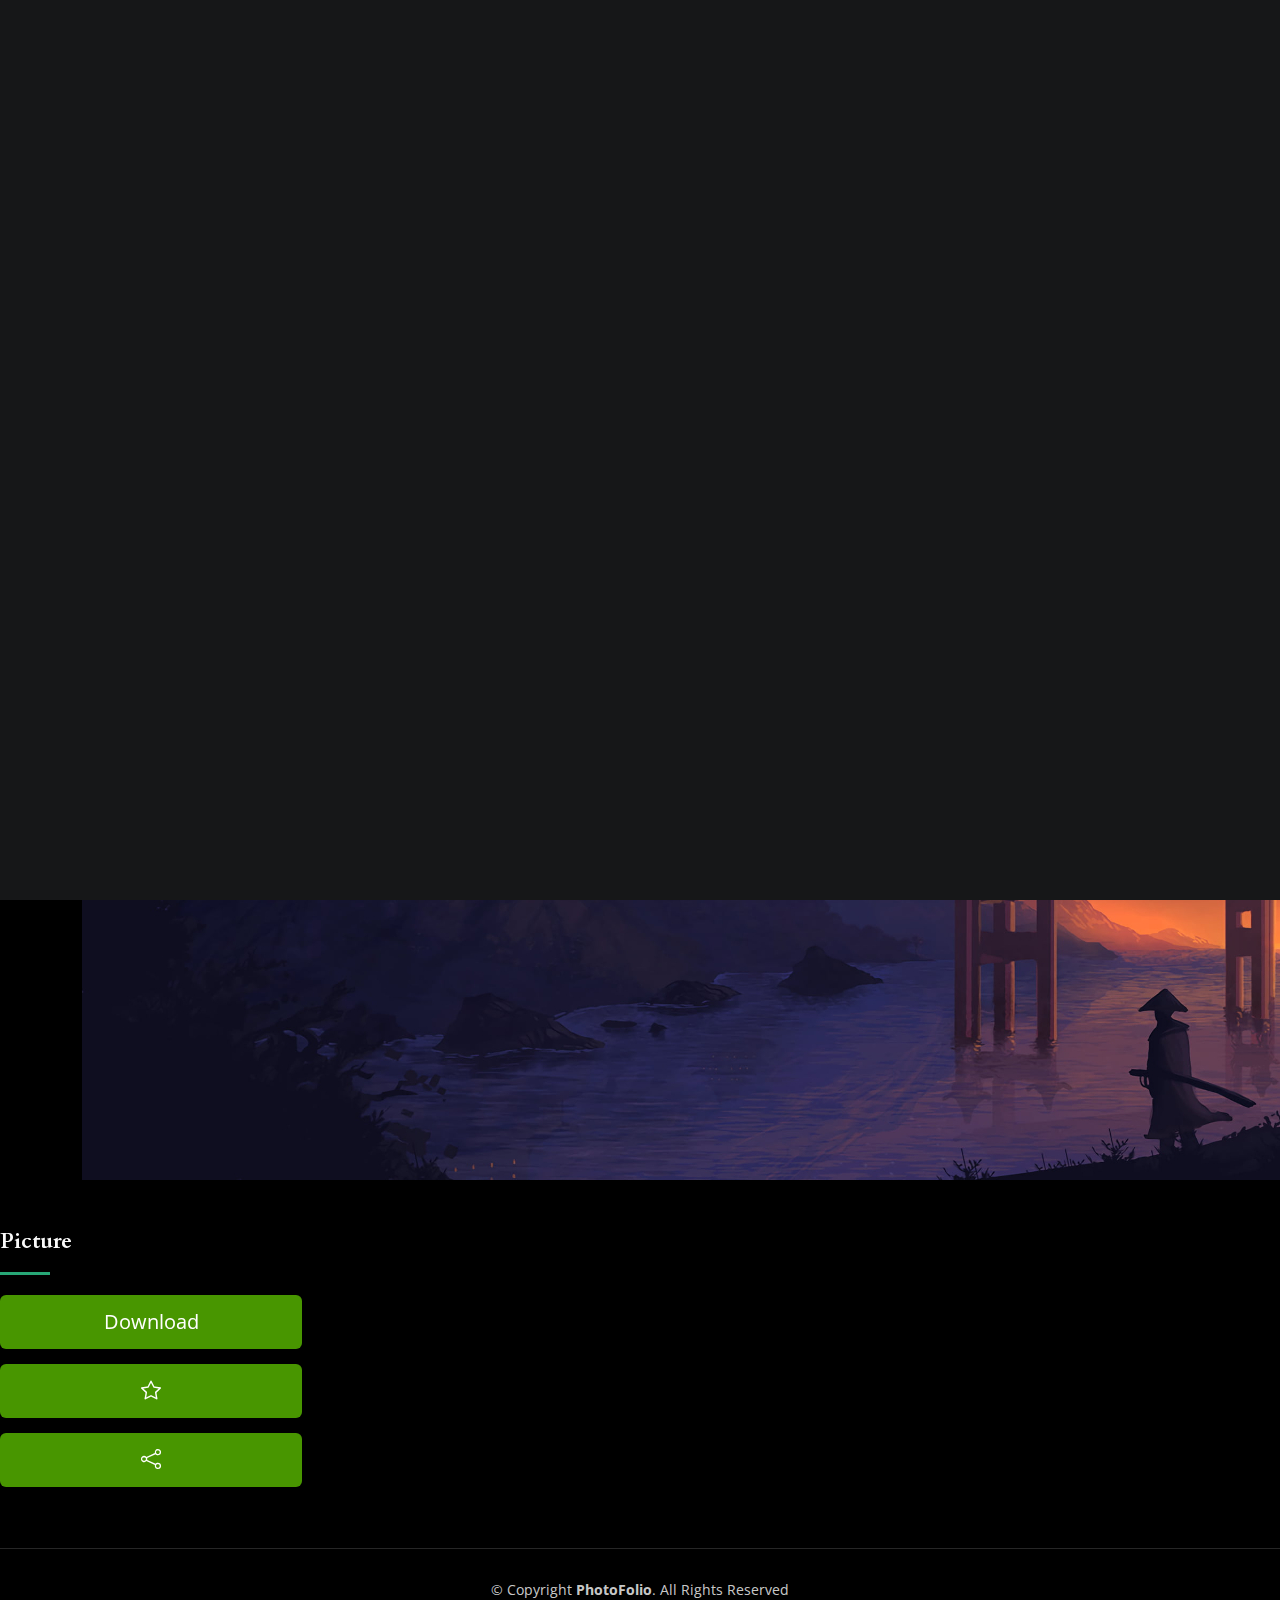
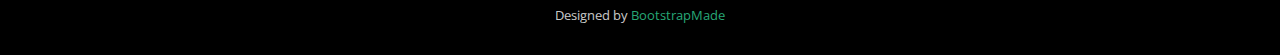
==== ANIPHOTO/gallery-single.html @ ad0c95af "Initial commit" ====
<!DOCTYPE html>
<html lang="en">

<head>
  <meta charset="utf-8">
  <meta content="width=device-width, initial-scale=1.0" name="viewport">

  <title>ANIPHOTO</title>
  <meta content="" name="description">
  <meta content="" name="keywords">

  <!-- Favicons -->
  <link href="assets/img/favicon.png" rel="icon">
  <link href="assets/img/apple-touch-icon.png" rel="apple-touch-icon">

  <!-- Google Fonts -->
  <link rel="preconnect" href="https://fonts.googleapis.com">
  <link rel="preconnect" href="https://fonts.gstatic.com" crossorigin>
  <link href="https://fonts.googleapis.com/css2?family=Open+Sans:ital,wght@0,300;0,400;0,500;0,600;0,700;1,300;1,400;1,600;1,700&family=Inter:ital,wght@0,300;0,400;0,500;0,600;0,700;1,300;1,400;1,500;1,600;1,700&family=Cardo:ital,wght@0,400;0,700;1,400&display=swap" rel="stylesheet">

  <!-- Vendor CSS Files -->
  <link href="assets/vendor/bootstrap/css/bootstrap.min.css" rel="stylesheet">
  <link href="assets/vendor/bootstrap-icons/bootstrap-icons.css" rel="stylesheet">
  <link href="assets/vendor/swiper/swiper-bundle.min.css" rel="stylesheet">
  <link href="assets/vendor/glightbox/css/glightbox.min.css" rel="stylesheet">
  <link href="assets/vendor/aos/aos.css" rel="stylesheet">

  <!-- Template Main CSS File -->
  <link href="assets/css/main.css" rel="stylesheet">

  <!-- =======================================================
  * Template Name: PhotoFolio
  * Updated: Mar 10 2023 with Bootstrap v5.2.3
  * Template URL: https://bootstrapmade.com/photofolio-bootstrap-photography-website-template/
  * Author: BootstrapMade.com
  * License: https://bootstrapmade.com/license/
  ======================================================== -->
</head>

<body>

  <!-- ======= Header ======= -->
  <header id="header" class="header d-flex align-items-center fixed-top">
    <div class="container-fluid d-flex align-items-center justify-content-between">

      <a href="index.html" class="logo d-flex align-items-center  me-auto me-lg-0">
        <!-- Uncomment the line below if you also wish to use an image logo -->
        <!-- <img src="assets/img/logo.png" alt=""> -->
        <i class="bi bi-camera"></i>
        <h1>ANIPHOTO</h1>
      </a>

      <nav id="navbar" class="navbar">
        <ul>
          <li><a href="index.html">Home</a></li>
          <li class="dropdown"><a href="#"><span>Gallery</span> <i class="bi bi-chevron-down dropdown-indicator"></i></a>
            <ul>
              <li><a href="gallery.html">Nature</a></li>
              <li><a href="gallery.html">anime</a></li>
              <li><a href="gallery.html">characters</a></li>
            </ul>
      </nav><!-- .navbar -->

      <div class="header-social-links">
        <a href="#" class="twitter"><i class="bi bi-twitter"></i></a>
        <a href="#" class="facebook"><i class="bi bi-facebook"></i></a>
        <a href="#" class="instagram"><i class="bi bi-instagram"></i></a>
        <a href="#" class="linkedin"><i class="bi bi-linkedin"></i></i></a>
      </div>
      <i class="mobile-nav-toggle mobile-nav-show bi bi-list"></i>
      <i class="mobile-nav-toggle mobile-nav-hide d-none bi bi-x"></i>

    </div>
  </header><!-- End Header -->

  <main id="main" data-aos="fade" data-aos-delay="1500">

    <!-- ======= End Page Header ======= -->
    <div class="page-header d-flex align-items-center">
      <div class="container position-relative">
        <div class="row d-flex justify-content-center">
          <div class="col-lg-6 text-center">
            <h2>Gallery Single</h2>
            <p>I hate it, and when it is softened. Never give up training. Pleasure is obtained from the services which are hateful, as from hate there is pleasure. Let the pains of the debts of the truth be born of the pains. It is as if they are rational. Let him seek the pain itself.</p>

            <a class="cta-btn" href="contact.html">Available for hire</a>

          </div>
        </div>
      </div>
    </div><!-- End Page Header -->

    <!-- ======= Gallery Single Section ======= -->
    <section id="gallery-single" class="gallery-single">
      <div class="container position-relative">

        <div class="col-lg-3" >
           <img src="assets/img/gallery/gallery-1.jpg" alt="">
          </div>
        </div>

        <div class="row justify-content-between gy-4 mt-4">

          <div class="col-lg-3">
            <div class="portfolio-info">
              <h3>Picture</h3>
              <ul>
                <li><button class="btn"><i class="fa fa-download"></i> Download</button></li>
                <li><button class="btn"><i class="bi bi-star"></i> </li></button>
                <li><button class="btn"><i class="bi bi-share"></i></li></button>
              </ul>
            </div>
          </div>

        </div>

      </div>
    </section><!-- End Gallery Single Section -->

  </main><!-- End #main -->

  <!-- ======= Footer ======= -->
  <footer id="footer" class="footer">
    <div class="container">
      <div class="copyright">
        &copy; Copyright <strong><span>PhotoFolio</span></strong>. All Rights Reserved
      </div>
      <div class="credits">
        <!-- All the links in the footer should remain intact. -->
        <!-- You can delete the links only if you purchased the pro version. -->
        <!-- Licensing information: https://bootstrapmade.com/license/ -->
        <!-- Purchase the pro version with working PHP/AJAX contact form: https://bootstrapmade.com/photofolio-bootstrap-photography-website-template/ -->
        Designed by <a href="https://bootstrapmade.com/">BootstrapMade</a>
      </div>
    </div>
  </footer><!-- End Footer -->

  <a href="#" class="scroll-top d-flex align-items-center justify-content-center"><i class="bi bi-arrow-up-short"></i></a>

  <div id="preloader">
    <div class="line"></div>
  </div>

  <!-- Vendor JS Files -->
  <script src="assets/vendor/bootstrap/js/bootstrap.bundle.min.js"></script>
  <script src="assets/vendor/swiper/swiper-bundle.min.js"></script>
  <script src="assets/vendor/glightbox/js/glightbox.min.js"></script>
  <script src="assets/vendor/aos/aos.js"></script>
  <script src="assets/vendor/php-email-form/validate.js"></script>

  <!-- Template Main JS File -->
  <script src="assets/js/main.js"></script>

</body>

</html>
---- ANIPHOTO/assets/css/main.css ----
/**
* Template Name: PhotoFolio
* Updated: Mar 10 2023 with Bootstrap v5.2.3
* Template URL: https://bootstrapmade.com/photofolio-bootstrap-photography-website-template/
* Author: BootstrapMade.com
* License: https://bootstrapmade.com/license/
*/


:root {
  --font-default: "Open Sans", system-ui, -apple-system, "Segoe UI", Roboto, "Helvetica Neue", Arial, "Noto Sans", "Liberation Sans", sans-serif, "Apple Color Emoji", "Segoe UI Emoji", "Segoe UI Symbol", "Noto Color Emoji";
  --font-primary: "Inter", sans-serif;
  --font-secondary: "Cardo", sans-serif;
}

/* Colors */
:root {
  --color-default: #fafafa;
  --color-primary: #27a776;
  --color-secondary: #161718;
}

/* Smooth scroll behavior */
:root {
  scroll-behavior: smooth;
}

/*--------------------------------------------------------------
# General
--------------------------------------------------------------*/
body {
  font-family: var(--font-default);
  color: var(--color-default);
  background-color: #000;
}

a {
  color: var(--color-primary);
  text-decoration: none;
}

a:hover {
  color: #32cf93;
  text-decoration: none;
}

h1,
h2,
h3,
h4,
h5,
h6 {
  font-family: var(--font-primary);
}

/*--------------------------------------------------------------
# Sections & Section Header
--------------------------------------------------------------*/
.section-header {
  padding-bottom: 40px;
}

.section-header h2 {
  font-size: 14px;
  font-weight: 500;
  padding: 0;
  line-height: 1px;
  margin: 0 0 5px 0;
  letter-spacing: 2px;
  text-transform: uppercase;
  color: rgba(255, 255, 255, 0.6);
  font-family: var(--font-primary);
}

.section-header h2::after {
  content: "";
  width: 120px;
  height: 1px;
  display: inline-block;
  background: #5bd9a9;
  margin: 4px 10px;
}

.section-header p {
  margin: 0;
  margin: 0;
  font-size: 36px;
  font-weight: 700;
  font-family: var(--font-secondary);
  color: #fff;
}

/*--------------------------------------------------------------
# Page Header
--------------------------------------------------------------*/
.page-header {
  padding: 120px 0 60px 0;
  min-height: 30vh;
  position: relative;
}

.page-header h2 {
  font-size: 56px;
  font-weight: 500;
  color: #fff;
  font-family: var(--font-secondary);
}

@media (max-width: 768px) {
  .page-header h2 {
    font-size: 36px;
  }
}

.page-header p {
  color: rgba(255, 255, 255, 0.8);
}

.page-header .cta-btn {
  font-family: var(--font-primary);
  font-weight: 400;
  font-size: 14px;
  display: inline-block;
  padding: 12px 40px;
  border-radius: 4px;
  letter-spacing: 1px;
  text-transform: uppercase;
  transition: 0.3s;
  color: #fff;
  background: var(--color-primary);
}

.page-header .cta-btn:hover {
  background: #2cbc85;
}

/*--------------------------------------------------------------
# Scroll top button
--------------------------------------------------------------*/
.scroll-top {
  position: fixed;
  visibility: hidden;
  opacity: 0;
  right: 15px;
  bottom: -15px;
  z-index: 99999;
  background: var(--color-primary);
  width: 44px;
  height: 44px;
  border-radius: 50px;
  transition: all 0.4s;
}

.scroll-top i {
  font-size: 24px;
  color: #fff;
  line-height: 0;
}

.scroll-top:hover {
  background: rgba(39, 167, 118, 0.8);
  color: #fff;
}

.scroll-top.active {
  visibility: visible;
  opacity: 1;
  bottom: 15px;
}

/*--------------------------------------------------------------
# Preloader
--------------------------------------------------------------*/
#preloader {
  display: flex;
  position: fixed;
  inset: 0;
  width: 100%;
  height: 100vh;
  z-index: 99999;
}

#preloader:before,
#preloader:after {
  content: "";
  background-color: var(--color-secondary);
  position: absolute;
  inset: 0;
  width: 50%;
  height: 100%;
  transition: all 0.3s ease 0s;
  z-index: -1;
}

#preloader:after {
  left: auto;
  right: 0;
}

#preloader .line {
  position: relative;
  overflow: hidden;
  margin: auto;
  width: 1px;
  height: 280px;
  transition: all 0.8s ease 0s;
}

#preloader .line:before {
  content: "";
  position: absolute;
  background-color: #fff;
  left: 0;
  top: 50%;
  width: 1px;
  height: 0%;
  transform: translateY(-50%);
  animation: lineincrease 1000ms ease-in-out 0s forwards;
}

#preloader .line:after {
  content: "";
  position: absolute;
  background-color: #999;
  left: 0;
  top: 0;
  width: 1px;
  height: 100%;
  transform: translateY(-100%);
  animation: linemove 1200ms linear 0s infinite;
  animation-delay: 2000ms;
}

#preloader.loaded .line {
  opacity: 0;
  height: 100% !important;
}

#preloader.loaded .line:after {
  opacity: 0;
}

#preloader.loaded:before,
#preloader.loaded:after {
  animation: preloaderfinish 300ms ease-in-out 500ms forwards;
}

@keyframes lineincrease {
  0% {
    height: 0%;
  }

  100% {
    height: 100%;
  }
}

@keyframes linemove {
  0% {
    transform: translateY(200%);
  }

  100% {
    transform: translateY(-100%);
  }
}

@keyframes preloaderfinish {
  0% {
    width: 5 0%;
  }

  100% {
    width: 0%;
  }
}

/*--------------------------------------------------------------
# Header
--------------------------------------------------------------*/
.header {
  transition: all 0.5s;
  z-index: 997;
  padding: 30px 0;
  background-color: #000;
}

.header .logo {
  transition: 0.3s;
}

.header .logo img {
  max-height: 40px;
  margin-right: 8px;
}

.header .logo h1 {
  font-size: 32px;
  margin: 0;
  font-weight: 400;
  color: #fff;
  font-family: var(--font-secondary);
}

.header .logo i {
  font-size: 32px;
  margin-right: 8px;
  line-height: 0;
}

@media (max-width: 575px) {
  .header .logo h1 {
    font-size: 26px;
  }

  .header .logo i {
    font-size: 24px;
  }
}

.header .header-social-links {
  padding-right: 15px;
}

.header .header-social-links a {
  color: rgba(255, 255, 255, 0.5);
  padding-left: 15px;
  display: inline-block;
  line-height: 0px;
  transition: 0.3s;
  font-size: 16px;
}

.header .header-social-links a:hover {
  color: #fff;
}

@media (max-width: 575px) {
  .header .header-social-links a {
    padding-left: 5px;
  }
}

/*--------------------------------------------------------------
# Desktop Navigation
--------------------------------------------------------------*/
@media (min-width: 1280px) {
  .navbar {
    padding: 0;
  }

  .navbar ul {
    margin: 0;
    padding: 0;
    display: flex;
    list-style: none;
    align-items: center;
  }

  .navbar li {
    position: relative;
  }

  .navbar a,
  .navbar a:focus {
    display: flex;
    align-items: center;
    justify-content: space-between;
    padding: 10px 0 10px 30px;
    font-family: var(--font-primary);
    text-transform: uppercase;
    letter-spacing: 1px;
    font-size: 13px;
    font-weight: 400;
    color: rgba(255, 255, 255, 0.5);
    white-space: nowrap;
    transition: 0.3s;
  }

  .navbar a i,
  .navbar a:focus i {
    font-size: 12px;
    line-height: 0;
    margin-left: 5px;
  }

  .navbar a:hover,
  .navbar .active,
  .navbar .active:focus,
  .navbar li:hover>a {
    color: #fff;
  }

  .navbar .dropdown ul {
    display: block;
    position: absolute;
    left: 14px;
    top: calc(100% + 30px);
    margin: 0;
    padding: 10px 0;
    z-index: 99;
    opacity: 0;
    visibility: hidden;
    background: var(--color-secondary);
    transition: 0.3s;
    border-radius: 4px;
  }

  .navbar .dropdown ul li {
    min-width: 200px;
  }

  .navbar .dropdown ul a {
    padding: 10px 20px;
    font-size: 15px;
    text-transform: none;
    font-weight: 400;
  }

  .navbar .dropdown ul a i {
    font-size: 12px;
  }

  .navbar .dropdown ul a:hover,
  .navbar .dropdown ul .active:hover,
  .navbar .dropdown ul li:hover>a {
    color: #fff;
  }

  .navbar .dropdown:hover>ul {
    opacity: 1;
    top: 100%;
    visibility: visible;
  }

  .navbar .dropdown .dropdown ul {
    top: 0;
    left: calc(100% - 30px);
    visibility: hidden;
  }

  .navbar .dropdown .dropdown:hover>ul {
    opacity: 1;
    top: 0;
    left: 100%;
    visibility: visible;
  }
}

@media (min-width: 1280px) and (max-width: 1366px) {
  .navbar .dropdown .dropdown ul {
    left: -90%;
  }

  .navbar .dropdown .dropdown:hover>ul {
    left: -100%;
  }
}

@media (min-width: 1280px) {

  .mobile-nav-show,
  .mobile-nav-hide {
    display: none;
  }
}

/*--------------------------------------------------------------
# Mobile Navigation
--------------------------------------------------------------*/
@media (max-width: 1279px) {
  .navbar {
    position: fixed;
    top: 0;
    right: -100%;
    width: 100%;
    max-width: 400px;
    bottom: 0;
    transition: 0.3s;
    z-index: 9997;
  }

  .navbar ul {
    position: absolute;
    inset: 0;
    padding: 50px 0 10px 0;
    margin: 0;
    background: rgba(0, 0, 0, 0.9);
    overflow-y: auto;
    transition: 0.3s;
    z-index: 9998;
  }

  .navbar a,
  .navbar a:focus {
    display: flex;
    align-items: center;
    justify-content: space-between;
    padding: 10px 20px;
    font-family: var(--font-primary);
    font-size: 13px;
    text-transform: uppercase;
    font-weight: 400;
    color: rgba(255, 255, 255, 0.5);
    letter-spacing: 1px;
    white-space: nowrap;
    transition: 0.3s;
  }

  .navbar a i,
  .navbar a:focus i {
    font-size: 12px;
    line-height: 0;
    margin-left: 5px;
  }

  .navbar a:hover,
  .navbar .active,
  .navbar .active:focus,
  .navbar li:hover>a {
    color: #fff;
  }

  .navbar .dropdown ul,
  .navbar .dropdown .dropdown ul {
    position: static;
    display: none;
    padding: 10px 0;
    margin: 10px 20px;
    transition: all 0.5s ease-in-out;
    border: 1px solid black;
  }

  .navbar .dropdown>.dropdown-active,
  .navbar .dropdown .dropdown>.dropdown-active {
    display: block;
  }

  .mobile-nav-show {
    color: #fff;
    font-size: 28px;
    cursor: pointer;
    line-height: 0;
    transition: 0.5s;
    z-index: 9999;
    margin: 0 10px 0 10px;
  }

  .mobile-nav-hide {
    color: #fff;
    font-size: 32px;
    cursor: pointer;
    line-height: 0;
    transition: 0.5s;
    position: fixed;
    right: 20px;
    top: 20px;
    z-index: 9999;
  }

  .mobile-nav-active {
    overflow: hidden;
  }

  .mobile-nav-active .navbar {
    right: 0;
  }

  .mobile-nav-active .navbar:before {
    content: "";
    position: fixed;
    inset: 0;
    background: rgba(22, 23, 24, 0.8);
    z-index: 9996;
  }
}

/*--------------------------------------------------------------
# Testimonials Section
--------------------------------------------------------------*/
.testimonials {
  margin-top: 80px;
}

.testimonials .testimonial-item {
  box-sizing: content-box;
  padding: 30px;
  margin: 40px 30px;
  background: var(--color-secondary);
  min-height: 320px;
  display: flex;
  flex-direction: column;
  text-align: center;
  transition: 0.3s;
}

.testimonials .testimonial-item .stars {
  margin-bottom: 15px;
}

.testimonials .testimonial-item .stars i {
  color: #ffc107;
  margin: 0 1px;
}

.testimonials .testimonial-item .testimonial-img {
  width: 90px;
  border-radius: 50%;
  border: 5px solid #474a4d;
  margin: 0 auto;
}

.testimonials .testimonial-item h3 {
  font-size: 18px;
  font-weight: bold;
  margin: 10px 0 5px 0;
  color: #fff;
}

.testimonials .testimonial-item h4 {
  font-size: 14px;
  color: rgba(255, 255, 255, 0.5);
  margin: 0;
}

.testimonials .testimonial-item p {
  font-style: italic;
  margin: 0 auto 15px auto;
}

.testimonials .swiper-pagination {
  margin-top: 20px;
  position: relative;
}

.testimonials .swiper-pagination .swiper-pagination-bullet {
  width: 12px;
  height: 12px;
  background-color: rgba(255, 255, 255, 0.2);
  opacity: 1;
}

.testimonials .swiper-pagination .swiper-pagination-bullet-active {
  background-color: rgba(255, 255, 255, 0.5);
}

.testimonials .swiper-slide {
  opacity: 0.3;
}

@media (max-width: 1199px) {
  .testimonials .swiper-slide-active {
    opacity: 1;
  }

  .testimonials .swiper-pagination {
    margin-top: 0;
  }

  .testimonials .testimonial-item {
    margin: 40px 20px;
  }
}

@media (min-width: 1200px) {
  .testimonials .swiper-slide-next {
    opacity: 1;
    transform: scale(1.12);
  }
}

/*--------------------------------------------------------------
# Pricing Section
--------------------------------------------------------------*/
.gallery {
  margin-top: 40px;
}

.gallery .gallery-item {
  position: relative;
  overflow: hidden;
  border-radius: 10px;
}

.gallery .gallery-item img {
  transition: 0.3s;
}

.gallery .gallery-links {
  position: absolute;
  inset: 0;
  opacity: 0;
  transition: all ease-in-out 0.3s;
  background: rgba(0, 0, 0, 0.6);
  z-index: 3;
}

.gallery .gallery-links .preview-link,
.gallery .gallery-links .details-link {
  font-size: 20px;
  color: rgba(255, 255, 255, 0.5);
  transition: 0.3s;
  line-height: 1.2;
  margin: 30px 8px 0 8px;
}

.gallery .gallery-links .preview-link:hover,
.gallery .gallery-links .details-link:hover {
  color: #fff;
}

.gallery .gallery-links .details-link {
  font-size: 30px;
  line-height: 0;
}

.gallery .gallery-item:hover .gallery-links {
  opacity: 1;
}

.gallery .gallery-item:hover .preview-link,
.gallery .gallery-item:hover .details-link {
  margin-top: 0;
}

.gallery .gallery-item:hover img {
  transform: scale(1.1);
}

.glightbox-clean .gslide-description {
  background: #222425;
}

.glightbox-clean .gslide-title {
  color: rgba(255, 255, 255, 0.8);
  margin: 0;
}

/*--------------------------------------------------------------
# Gallery Single Section
--------------------------------------------------------------*/
.gallery-single .portfolio-details-slider img {
  width: 100%;
}

.gallery-single .portfolio-details-slider .swiper-pagination .swiper-pagination-bullet {
  width: 12px;
  height: 12px;
  background-color: rgba(255, 255, 255, 0.7);
  opacity: 1;
}

.gallery-single .portfolio-details-slider .swiper-pagination .swiper-pagination-bullet-active {
  background-color: var(--color-primary);
}

.gallery-single .swiper-button-prev,
.gallery-single .swiper-button-next {
  width: 48px;
  height: 48px;
}

.gallery-single .swiper-button-prev:after,
.gallery-single .swiper-button-next:after {
  color: rgba(255, 255, 255, 0.8);
  background-color: rgba(0, 0, 0, 0.2);
  font-size: 24px;
  border-radius: 50%;
  width: 48px;
  height: 48px;
  display: flex;
  align-items: center;
  justify-content: center;
  transition: 0.3s;
}

.gallery-single .swiper-button-prev:hover:after,
.gallery-single .swiper-button-next:hover:after {
  background-color: rgba(0, 0, 0, 0.6);
}

@media (max-width: 575px) {

  .gallery-single .swiper-button-prev,
  .gallery-single .swiper-button-next {
    display: none;
  }
}

.gallery-single .portfolio-info h3 {
  font-size: 22px;
  font-weight: 700;
  margin-bottom: 20px;
  padding-bottom: 20px;
  position: relative;
  font-family: var(--font-secondary);
}

.gallery-single .portfolio-info h3:after {
  content: "";
  position: absolute;
  display: block;
  width: 50px;
  height: 3px;
  background: var(--color-primary);
  left: 0;
  bottom: 0;
}

.gallery-single .portfolio-info ul {
  list-style: none;
  padding: 0;
  font-size: 15px;
}

.gallery-single .portfolio-info ul li {
  display: flex;
  flex-direction: column;
  padding-bottom: 15px;
}

.gallery-single .portfolio-info ul strong {
  text-transform: uppercase;
  font-weight: 400;
  color: #6b7075;
  font-size: 14px;
}

.gallery-single .portfolio-info .btn-visit {
  padding: 8px 40px;
  background: var(--color-primary);
  color: #fff;
  border-radius: 50px;
  transition: 0.3s;
}

.gallery-single .portfolio-info .btn-visit:hover {
  background: #2cbc85;
}

.gallery-single .portfolio-description h2 {
  font-size: 26px;
  font-weight: 700;
  margin-bottom: 20px;
  color: #fff;
  font-family: var(--font-secondary);
}

.gallery-single .portfolio-description p {
  padding: 0;
}

.gallery-single .portfolio-description .testimonial-item {
  padding: 30px 30px 0 30px;
  position: relative;
  background: var(--color-secondary);
  height: 100%;
  margin-bottom: 50px;
}

.gallery-single .portfolio-description .testimonial-item .testimonial-img {
  width: 90px;
  border-radius: 50px;
  border: 6px solid #2e3133;
  float: left;
  margin: 0 10px 0 0;
}

.gallery-single .portfolio-description .testimonial-item h3 {
  font-size: 18px;
  font-weight: bold;
  margin: 15px 0 5px 0;
  padding-top: 20px;
}

.gallery-single .portfolio-description .testimonial-item h4 {
  font-size: 14px;
  color: rgba(255, 255, 255, 0.6);
  margin: 0;
}

.gallery-single .portfolio-description .testimonial-item .quote-icon-left,
.gallery-single .portfolio-description .testimonial-item .quote-icon-right {
  color: #5bd9a9;
  font-size: 26px;
  line-height: 0;
}

.gallery-single .portfolio-description .testimonial-item .quote-icon-left {
  display: inline-block;
  left: -5px;
  position: relative;
}

.gallery-single .portfolio-description .testimonial-item .quote-icon-right {
  display: inline-block;
  right: -5px;
  position: relative;
  top: 10px;
  transform: scale(-1, -1);
}

.gallery-single .portfolio-description .testimonial-item p {
  font-style: italic;
  margin: 0 0 15px 0 0 0;
  padding: 0;
}

/* Style buttons */
.btn {
  background-color: rgb(72, 150, 0);
  border: none;
  color: white;
  padding: 12px 30px;
  cursor: pointer;
  font-size: 20px;
}

/* Darker background on mouse-over */
.btn:hover {
  background-color: rgb(0, 110, 46);
}

.bi bi-star {
  color: #999;
}

.bi bi-share{
  color: #999;
}

/*--------------------------------------------------------------
# Contact Section
--------------------------------------------------------------*/
.contact .info-item+.info-item {
  margin-top: 40px;
}

.contact .info-item i {
  font-size: 20px;
  color: var(--color-primary);
  float: left;
  width: 44px;
  height: 44px;
  background: #222425;
  display: flex;
  justify-content: center;
  align-items: center;
  border-radius: 50px;
  transition: all 0.3s ease-in-out;
  margin-right: 15px;
}

.contact .info-item h4 {
  padding: 0;
  font-size: 20px;
  font-weight: 600;
  margin-bottom: 5px;
  color: rgba(255, 255, 255, 0.5);
}

.contact .info-item p {
  padding: 0;
  margin-bottom: 0;
  font-size: 14px;
  color: #fff;
}

.contact .info-item:hover i {
  background: var(--color-primary);
  color: #fff;
}

.contact .php-email-form {
  width: 100%;
}

.contact .php-email-form .form-group {
  padding-bottom: 8px;
}

.contact .php-email-form .error-message {
  display: none;
  color: #fff;
  background: #df1529;
  text-align: left;
  padding: 15px;
  font-weight: 600;
}

.contact .php-email-form .error-message br+br {
  margin-top: 25px;
}

.contact .php-email-form .sent-message {
  display: none;
  color: #fff;
  background: var(--color-primary);
  text-align: center;
  padding: 15px;
  font-weight: 600;
}

.contact .php-email-form .loading {
  display: none;
  background: var(--color-secondary);
  text-align: center;
  padding: 15px;
  color: rgba(255, 255, 255, 0.6);
}

.contact .php-email-form .loading:before {
  content: "";
  display: inline-block;
  border-radius: 50%;
  width: 24px;
  height: 24px;
  margin: 0 10px -6px 0;
  border: 3px solid var(--color-primary);
  border-top-color: var(--color-secondary);
  animation: animate-loading 1s linear infinite;
}

.contact .php-email-form input,
.contact .php-email-form textarea {
  border-radius: 4px;
  box-shadow: none;
  font-size: 14px;
  background-color: var(--color-secondary);
  border: 1px solid #2e3133;
  color: #fff;
}

.contact .php-email-form input {
  height: 44px;
}

.contact .php-email-form textarea {
  padding: 10px 12px;
}

.contact .php-email-form button[type=submit] {
  background: var(--color-primary);
  border: 0;
  padding: 10px 35px;
  color: #fff;
  transition: 0.4s;
  border-radius: 4px;
}

.contact .php-email-form button[type=submit]:hover {
  background: rgba(39, 167, 118, 0.8);
}

@keyframes animate-loading {
  0% {
    transform: rotate(0deg);
  }

  100% {
    transform: rotate(360deg);
  }
}
/*--------------------------------------------------------------
# Footer
--------------------------------------------------------------*/
.footer {
  margin-top: 30px;
  padding: 30px 0;
  font-size: 14px;
  border-top: 1px solid rgba(255, 255, 255, 0.15);
}

.footer .copyright {
  text-align: center;
  color: rgba(255, 255, 255, 0.8);
}

.footer .credits {
  padding-top: 6px;
  text-align: center;
  font-size: 13px;
  color: rgba(255, 255, 255, 0.8);
}

.footer .credits a {
  color: var(--color-primary);
}
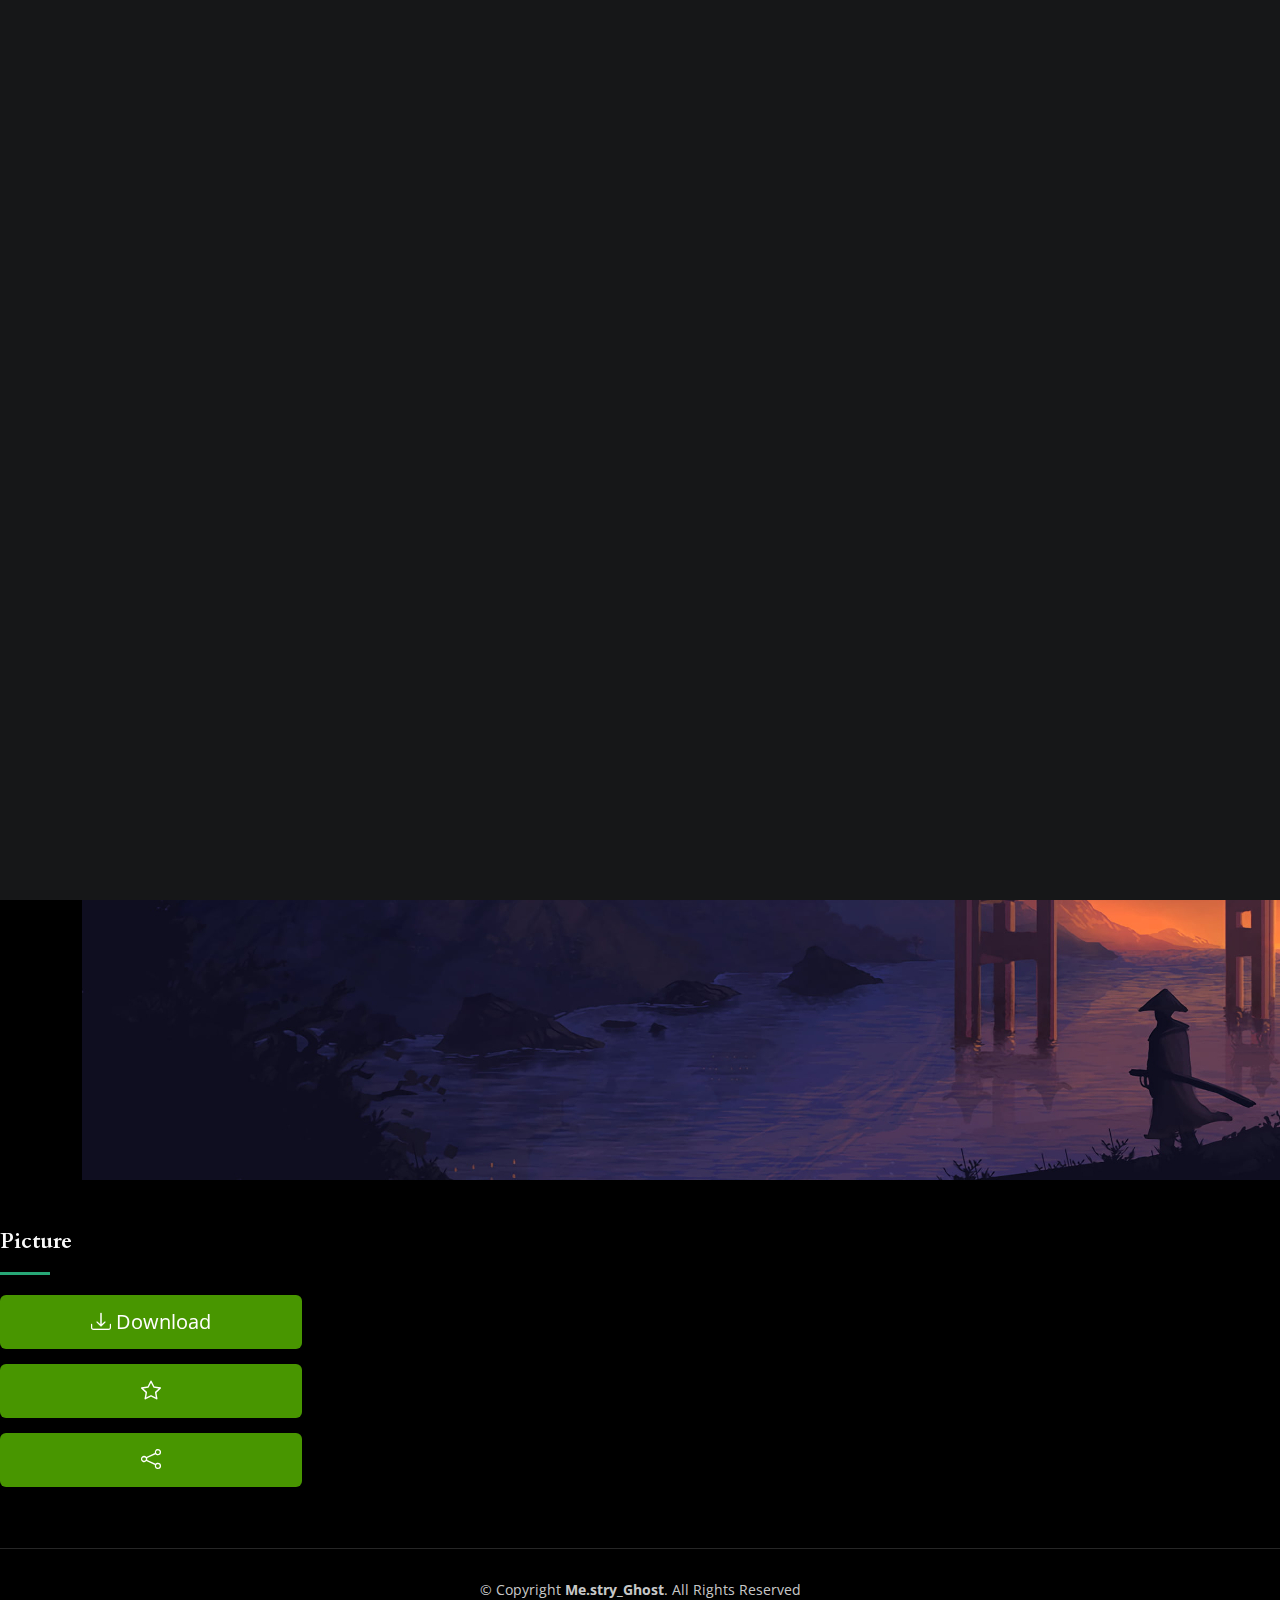
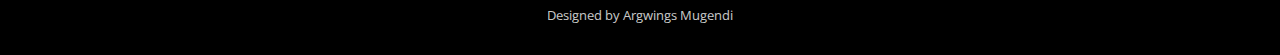
==== commit 45d62b86: "second post" ====
--- a/ANIPHOTO/gallery-single.html
+++ b/ANIPHOTO/gallery-single.html
@@ -83,7 +83,7 @@
             <h2>Gallery Single</h2>
             <p>I hate it, and when it is softened. Never give up training. Pleasure is obtained from the services which are hateful, as from hate there is pleasure. Let the pains of the debts of the truth be born of the pains. It is as if they are rational. Let him seek the pain itself.</p>
 
-            <a class="cta-btn" href="contact.html">Available for hire</a>
+            <a class="cta-btn" href="contact.html">About Me</a>
 
           </div>
         </div>
@@ -105,7 +105,7 @@
             <div class="portfolio-info">
               <h3>Picture</h3>
               <ul>
-                <li><button class="btn"><i class="fa fa-download"></i> Download</button></li>
+                <li><button class="btn"><i class="bi bi-download"></i> Download</button></li>
                 <li><button class="btn"><i class="bi bi-star"></i> </li></button>
                 <li><button class="btn"><i class="bi bi-share"></i></li></button>
               </ul>
@@ -123,14 +123,14 @@
   <footer id="footer" class="footer">
     <div class="container">
       <div class="copyright">
-        &copy; Copyright <strong><span>PhotoFolio</span></strong>. All Rights Reserved
+        &copy; Copyright <strong><span>Me.stry_Ghost</span></strong>. All Rights Reserved
       </div>
       <div class="credits">
         <!-- All the links in the footer should remain intact. -->
         <!-- You can delete the links only if you purchased the pro version. -->
         <!-- Licensing information: https://bootstrapmade.com/license/ -->
         <!-- Purchase the pro version with working PHP/AJAX contact form: https://bootstrapmade.com/photofolio-bootstrap-photography-website-template/ -->
-        Designed by <a href="https://bootstrapmade.com/">BootstrapMade</a>
+        Designed by Argwings Mugendi</a>
       </div>
     </div>
   </footer><!-- End Footer -->
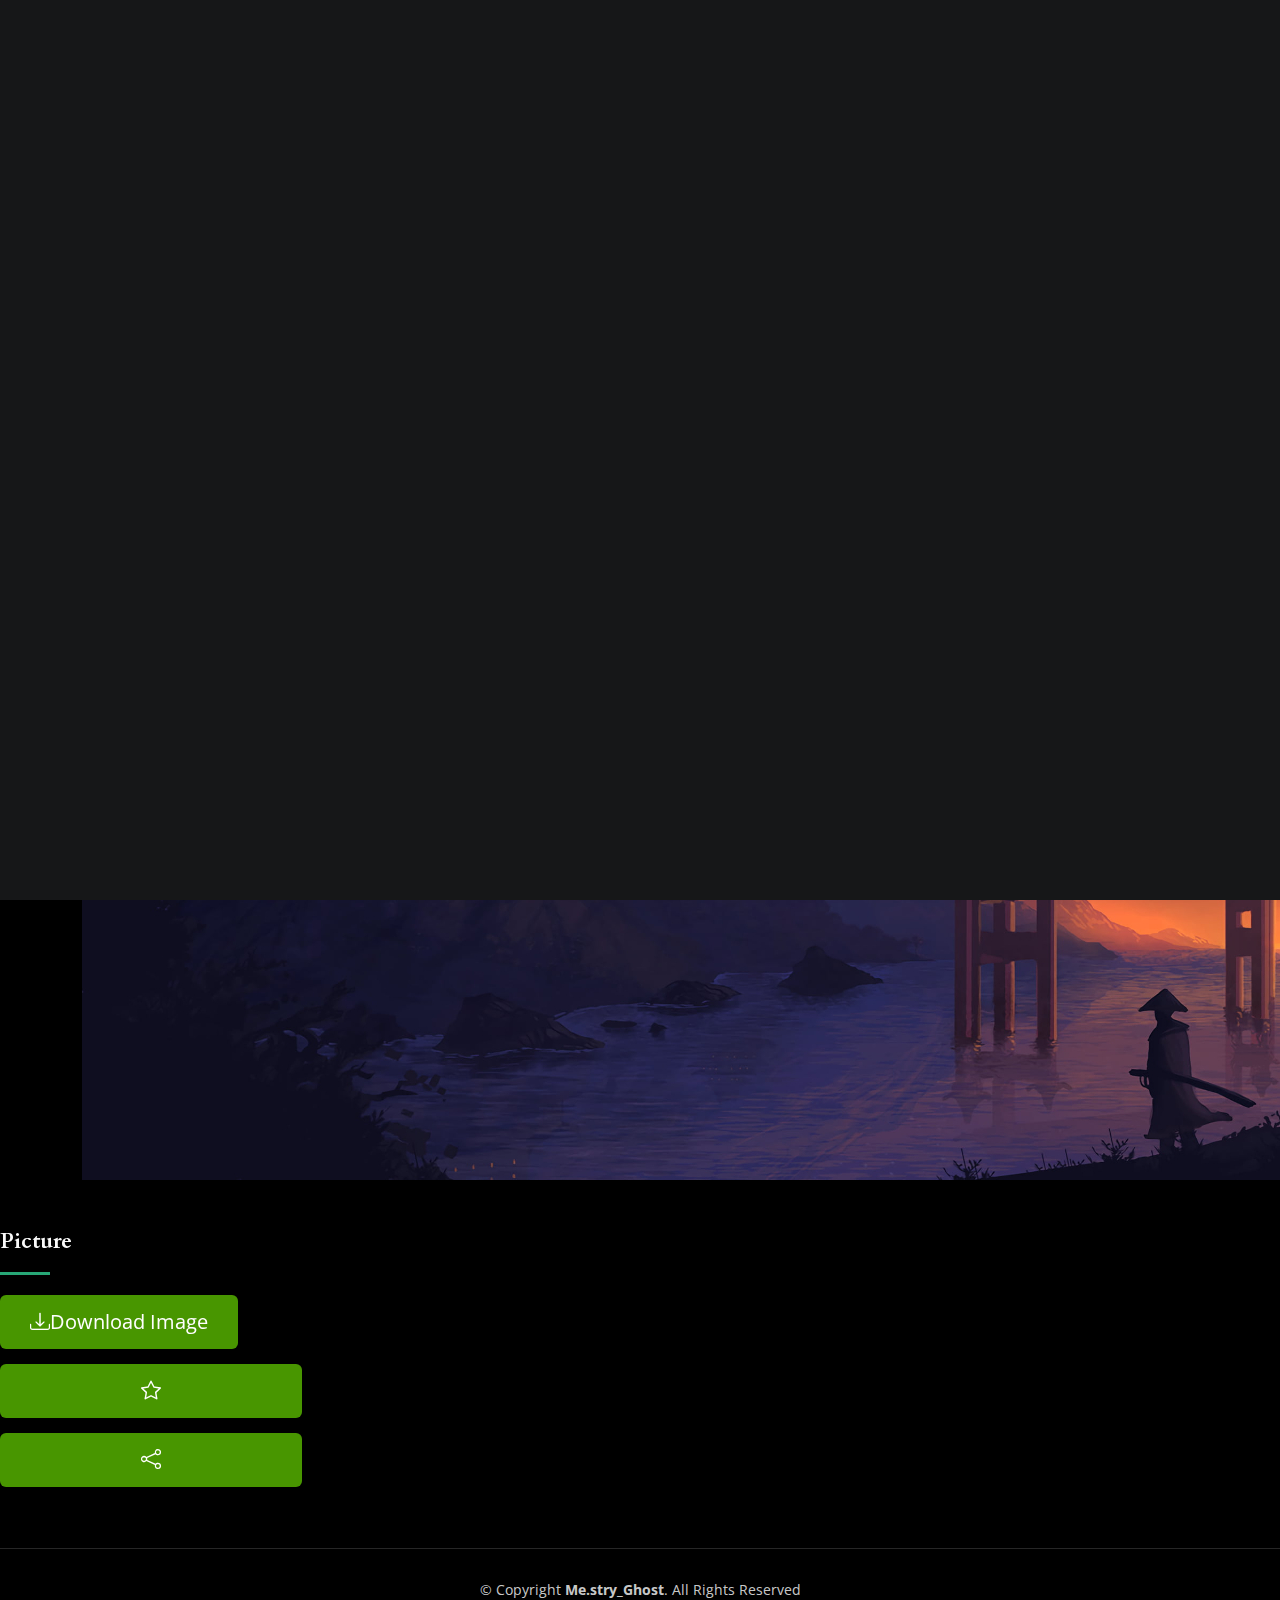
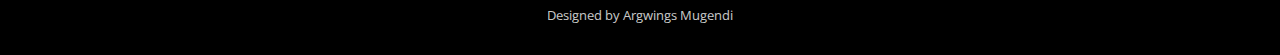
==== commit 69351562: "third release" ====
--- a/ANIPHOTO/gallery-single.html
+++ b/ANIPHOTO/gallery-single.html
@@ -105,7 +105,11 @@
             <div class="portfolio-info">
               <h3>Picture</h3>
               <ul>
-                <li><button class="btn"><i class="bi bi-download"></i> Download</button></li>
+                <li>
+                  <form method="post" action="/ANIPHOTO/assets/img/gallery/download.php">
+                    <button  class="btn" type="submit"><i class="bi bi-download"></i>Download Image</button>
+                  </form>
+                  </li>
                 <li><button class="btn"><i class="bi bi-star"></i> </li></button>
                 <li><button class="btn"><i class="bi bi-share"></i></li></button>
               </ul>
@@ -151,6 +155,8 @@
   <!-- Template Main JS File -->
   <script src="assets/js/main.js"></script>
 
+
 </body>
 
-</html>+</html>
+
